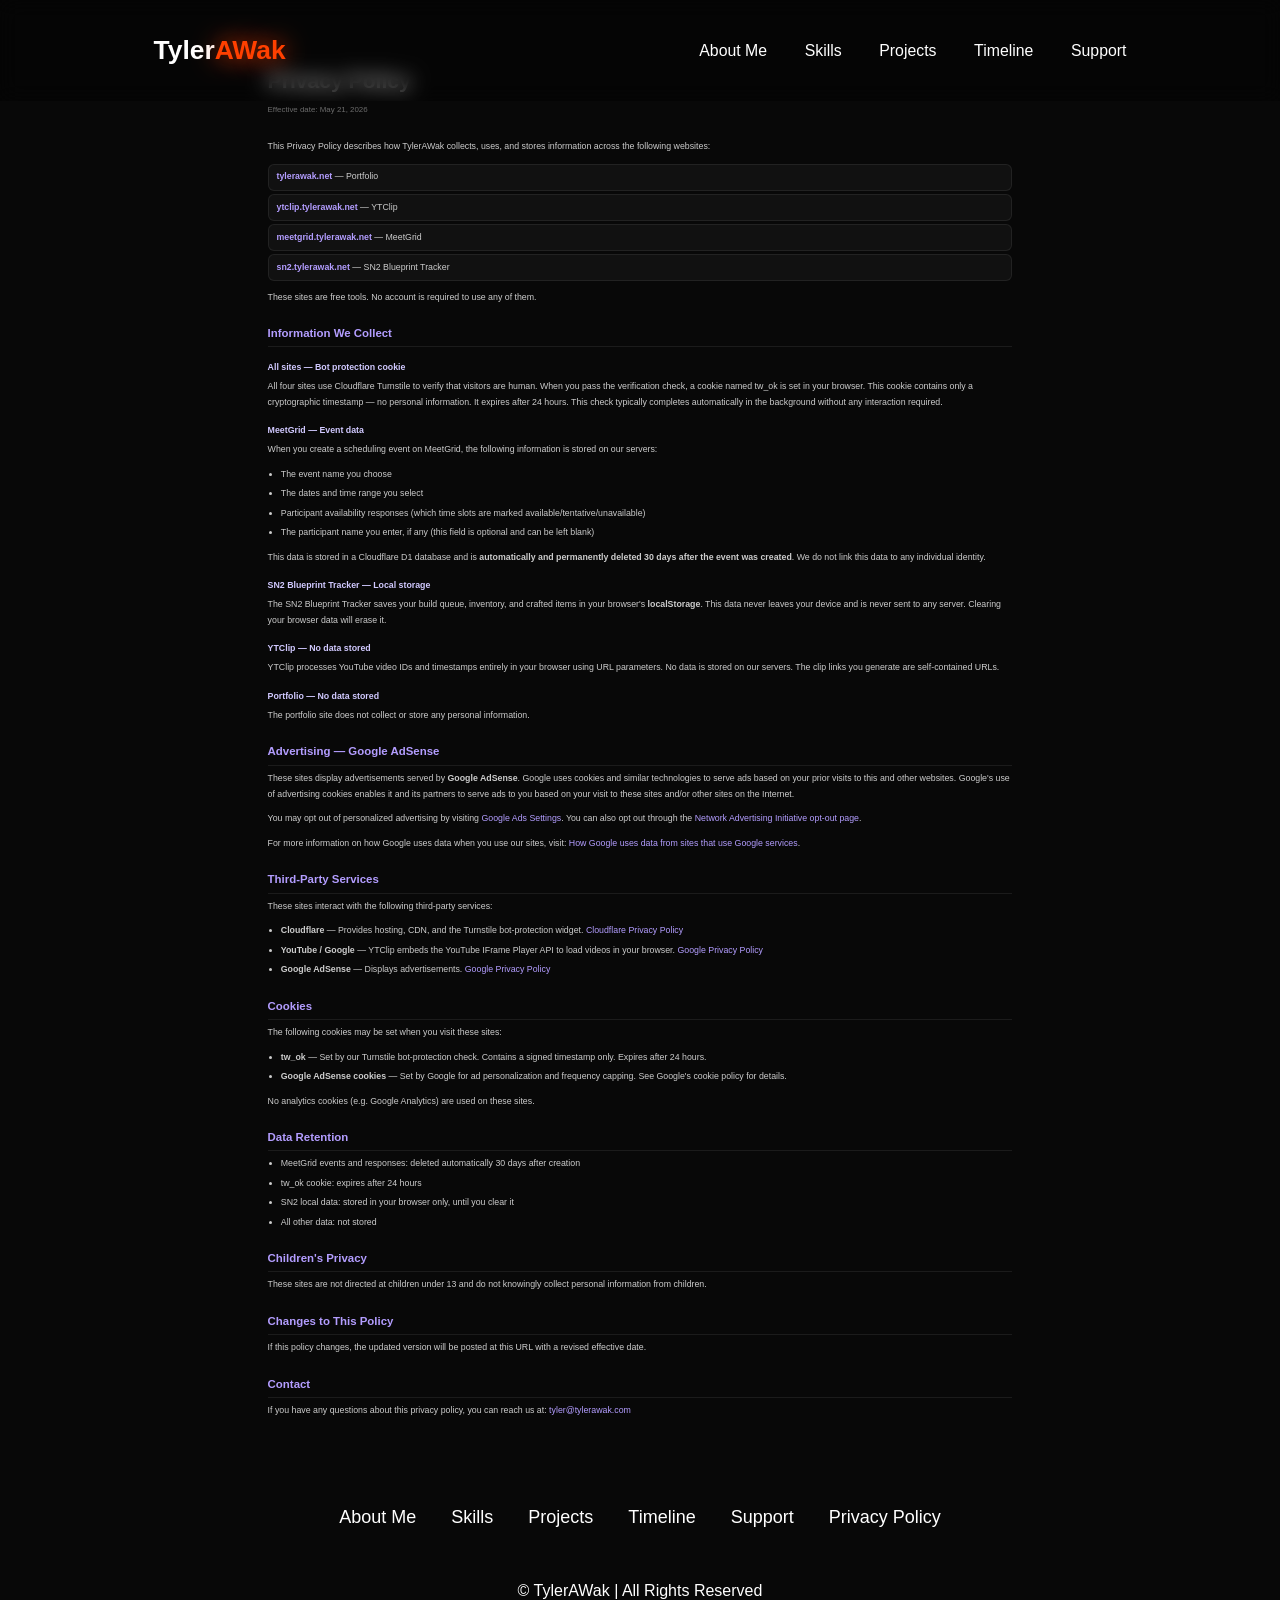
==== privacy.html @ a7d17d27 "Add privacy policy page and footer link Co-Authored-By: Claude Sonnet 4.6 <noreply@anthropic.com>" ====
<!DOCTYPE html>
<html lang="en">
<head>
  <meta charset="UTF-8">
  <meta name="viewport" content="width=device-width, initial-scale=1.0">
  <title>Privacy Policy — TylerAWak</title>
  <meta name="description" content="Privacy policy for tylerawak.net and its tools: YTClip, MeetGrid, and SN2 Blueprint Tracker.">
  <link rel="canonical" href="https://tylerawak.net/privacy">
  <link rel="stylesheet" href="style.css">
  <style>
    .privacy-page {
      max-width: 780px;
      margin: 0 auto;
      padding: 7rem 2rem 4rem;
      color: #ccc;
      line-height: 1.8;
    }
    .privacy-page h1 {
      font-size: 2.4rem;
      color: #fff;
      margin-bottom: .4rem;
    }
    .privacy-page .updated {
      font-size: .9rem;
      color: rgba(255,255,255,.4);
      margin-bottom: 2.5rem;
    }
    .privacy-page h2 {
      font-size: 1.3rem;
      color: #b39dff;
      margin: 2rem 0 .6rem;
      padding-bottom: .3rem;
      border-bottom: 1px solid rgba(255,255,255,.08);
    }
    .privacy-page h3 {
      font-size: 1rem;
      color: #d1c9ff;
      margin: 1.4rem 0 .4rem;
    }
    .privacy-page p { margin-bottom: 1rem; }
    .privacy-page ul {
      margin: .5rem 0 1rem 1.5rem;
    }
    .privacy-page ul li { margin-bottom: .4rem; }
    .privacy-page a { color: #b39dff; }
    .privacy-page a:hover { color: #fff; }
    .privacy-page .site-list {
      list-style: none;
      margin: .5rem 0 1rem 0;
      padding: 0;
    }
    .privacy-page .site-list li {
      background: rgba(255,255,255,.04);
      border: 1px solid rgba(255,255,255,.07);
      border-radius: 6px;
      padding: .5rem .9rem;
      margin-bottom: .4rem;
    }
    .privacy-page .site-list a {
      font-weight: 600;
    }
  </style>
</head>
<body>

  <header class="header">
    <a href="/" class="logo">Tyler<span>AWak</span></a>
    <nav class="navbar">
      <a href="/">About Me</a>
      <a href="/#skills">Skills</a>
      <a href="/#projects">Projects</a>
      <a href="/#timeline">Timeline</a>
      <a href="/support">Support</a>
    </nav>
  </header>

  <div class="privacy-page">
    <h1>Privacy Policy</h1>
    <p class="updated">Effective date: May 21, 2026</p>

    <p>This Privacy Policy describes how TylerAWak collects, uses, and stores information across the following websites:</p>
    <ul class="site-list">
      <li><a href="https://tylerawak.net">tylerawak.net</a> — Portfolio</li>
      <li><a href="https://ytclip.tylerawak.net">ytclip.tylerawak.net</a> — YTClip</li>
      <li><a href="https://meetgrid.tylerawak.net">meetgrid.tylerawak.net</a> — MeetGrid</li>
      <li><a href="https://sn2.tylerawak.net">sn2.tylerawak.net</a> — SN2 Blueprint Tracker</li>
    </ul>

    <p>These sites are free tools. No account is required to use any of them.</p>

    <h2>Information We Collect</h2>

    <h3>All sites — Bot protection cookie</h3>
    <p>All four sites use Cloudflare Turnstile to verify that visitors are human. When you pass the verification check, a cookie named <code>tw_ok</code> is set in your browser. This cookie contains only a cryptographic timestamp — no personal information. It expires after 24 hours. This check typically completes automatically in the background without any interaction required.</p>

    <h3>MeetGrid — Event data</h3>
    <p>When you create a scheduling event on MeetGrid, the following information is stored on our servers:</p>
    <ul>
      <li>The event name you choose</li>
      <li>The dates and time range you select</li>
      <li>Participant availability responses (which time slots are marked available/tentative/unavailable)</li>
      <li>The participant name you enter, if any (this field is optional and can be left blank)</li>
    </ul>
    <p>This data is stored in a Cloudflare D1 database and is <strong>automatically and permanently deleted 30 days after the event was created</strong>. We do not link this data to any individual identity.</p>

    <h3>SN2 Blueprint Tracker — Local storage</h3>
    <p>The SN2 Blueprint Tracker saves your build queue, inventory, and crafted items in your browser's <strong>localStorage</strong>. This data never leaves your device and is never sent to any server. Clearing your browser data will erase it.</p>

    <h3>YTClip — No data stored</h3>
    <p>YTClip processes YouTube video IDs and timestamps entirely in your browser using URL parameters. No data is stored on our servers. The clip links you generate are self-contained URLs.</p>

    <h3>Portfolio — No data stored</h3>
    <p>The portfolio site does not collect or store any personal information.</p>

    <h2>Advertising — Google AdSense</h2>
    <p>These sites display advertisements served by <strong>Google AdSense</strong>. Google uses cookies and similar technologies to serve ads based on your prior visits to this and other websites. Google's use of advertising cookies enables it and its partners to serve ads to you based on your visit to these sites and/or other sites on the Internet.</p>
    <p>You may opt out of personalized advertising by visiting <a href="https://www.google.com/settings/ads" target="_blank" rel="noopener noreferrer">Google Ads Settings</a>. You can also opt out through the <a href="https://www.networkadvertising.org/choices/" target="_blank" rel="noopener noreferrer">Network Advertising Initiative opt-out page</a>.</p>
    <p>For more information on how Google uses data when you use our sites, visit: <a href="https://policies.google.com/technologies/partner-sites" target="_blank" rel="noopener noreferrer">How Google uses data from sites that use Google services</a>.</p>

    <h2>Third-Party Services</h2>
    <p>These sites interact with the following third-party services:</p>
    <ul>
      <li><strong>Cloudflare</strong> — Provides hosting, CDN, and the Turnstile bot-protection widget. <a href="https://www.cloudflare.com/privacypolicy/" target="_blank" rel="noopener noreferrer">Cloudflare Privacy Policy</a></li>
      <li><strong>YouTube / Google</strong> — YTClip embeds the YouTube IFrame Player API to load videos in your browser. <a href="https://policies.google.com/privacy" target="_blank" rel="noopener noreferrer">Google Privacy Policy</a></li>
      <li><strong>Google AdSense</strong> — Displays advertisements. <a href="https://policies.google.com/privacy" target="_blank" rel="noopener noreferrer">Google Privacy Policy</a></li>
    </ul>

    <h2>Cookies</h2>
    <p>The following cookies may be set when you visit these sites:</p>
    <ul>
      <li><strong>tw_ok</strong> — Set by our Turnstile bot-protection check. Contains a signed timestamp only. Expires after 24 hours.</li>
      <li><strong>Google AdSense cookies</strong> — Set by Google for ad personalization and frequency capping. See Google's cookie policy for details.</li>
    </ul>
    <p>No analytics cookies (e.g. Google Analytics) are used on these sites.</p>

    <h2>Data Retention</h2>
    <ul>
      <li>MeetGrid events and responses: deleted automatically 30 days after creation</li>
      <li>tw_ok cookie: expires after 24 hours</li>
      <li>SN2 local data: stored in your browser only, until you clear it</li>
      <li>All other data: not stored</li>
    </ul>

    <h2>Children's Privacy</h2>
    <p>These sites are not directed at children under 13 and do not knowingly collect personal information from children.</p>

    <h2>Changes to This Policy</h2>
    <p>If this policy changes, the updated version will be posted at this URL with a revised effective date.</p>

    <h2>Contact</h2>
    <p>If you have any questions about this privacy policy, you can reach us at: <a href="mailto:tyler@tylerawak.com">tyler@tylerawak.com</a></p>
  </div>

  <footer class="footer">
    <ul class="list">
      <li><a href="/">About Me</a></li>
      <li><a href="/#skills">Skills</a></li>
      <li><a href="/#projects">Projects</a></li>
      <li><a href="/#timeline">Timeline</a></li>
      <li><a href="/support">Support</a></li>
      <li><a href="/privacy">Privacy Policy</a></li>
    </ul>
    <p class="copyright">© TylerAWak | All Rights Reserved</p>
  </footer>

</body>
</html>
---- style.css ----
* {
  margin: 0;
  padding: 0;
  box-sizing: border-box;
  text-decoration: none;
  border: none;
  outline: none;
  scroll-behavior: smooth;
  font-family: "Poppins", sans-serif;
}
:root {
  --bg-color: #080808;
  --second-bg-color: #131313;
  --text-color: #fff;
  --main-color: #ff4000;
}
html {
  font-size: 60%;
  overflow-x: hidden;
}
body {
  background: var(--bg-color);
  color: var(--text-color);
}
.header {
  position: fixed;
  top: 0;
  left: 0;
  width: 100%;
  padding: 4rem 12%;
  background: rgba(0,0,0,0.3);
  backdrop-filter: blur(10px);
  display: flex;
  justify-content: space-between;
  align-items: center;
  z-index: 5;
}
.logo {
  font-size: 3rem;
  color: var(--text-color);
  font-weight: 800;
  cursor: pointer;
  transition: 0.3s ease;
}
.logo:hover { transform: scale(1.1); }
.logo span { text-shadow: 0 0 25px var(--main-color); color: var(--main-color); }
.navbar a {
  font-size: 1.8rem;
  color: var(--text-color);
  margin-left: 4rem;
  font-weight: 500;
  transition: 0.3s ease;
  border-bottom: 3px solid transparent;
}
.navbar a:hover,
.navbar a.active {
  color: var(--main-color);
  border-bottom: 3px solid var(--main-color);
}
#menu-icon {
  font-size: 3.6rem;
  color: var(--main-color);
  display: none;
}
section {
  min-height: 100vh;
  padding: 10rem 12% 10rem;
}

/* Home */
.home {
  display: flex;
  align-items: center;
  justify-content: center;
  gap: 15rem;
}
.home-content {
  display: flex;
  flex-direction: column;
  align-items: baseline;
  text-align: left;
  justify-content: center;
  margin-top: 3rem;
}
span { color: var(--main-color); }
.home-content h3 {
  margin-bottom: 2rem;
  margin-top: 1rem;
  font-size: 3.5rem;
}
.home-content h1 {
  font-size: 7rem;
  font-weight: 700;
  margin-top: 1.5rem;
  line-height: 1;
}
.home-img { border-radius: 50%; }
.home-img img {
  position: relative;
  top: 3rem;
  width: 32vw;
  border-radius: 50%;
  box-shadow: 0 0 25px var(--main-color);
  cursor: pointer;
  transition: 0.4s ease-in-out;
}
.home-img img:hover {
  box-shadow: 0 0 25px var(--main-color), 0 0 50px var(--main-color), 0 0 100px var(--main-color);
}
.home-content p {
  font-size: 1.5rem;
  font-weight: 500;
  line-height: 1.8;
  max-width: 1000px;
}
.social-icons a {
  display: inline-flex;
  justify-content: center;
  align-items: center;
  width: 4.5rem;
  height: 4.5rem;
  background: transparent;
  border: 2px solid var(--main-color);
  font-size: 2.5rem;
  border-radius: 50%;
  color: var(--main-color);
  margin: 3rem 1.5rem 3rem 0;
  transition: 0.3s ease-in-out;
}
.social-icons a:hover {
  color: var(--text-color);
  transform: scale(1.3) translateY(-5px);
  box-shadow: 0 0 25px var(--main-color);
  background-color: var(--main-color);
}
.btn {
  display: inline-block;
  padding: 1rem 2.8rem;
  background: var(--main-color);
  box-shadow: 0 0 25px var(--main-color);
  border-radius: 4rem;
  font-size: 1.6rem;
  color: #000;
  border: 2px solid transparent;
  letter-spacing: 0.1rem;
  font-weight: 600;
  transition: 0.3s ease-in-out;
  cursor: pointer;
}
.btn:hover {
  transform: scale(1.05);
  box-shadow: 0 0 50px var(--main-color);
}
.btn-group {
  display: flex;
  align-items: center;
  gap: 1.5rem;
}
.btn-group a:nth-of-type(2) {
  background-color: #000;
  color: var(--main-color);
  border: 2px solid var(--main-color);
  box-shadow: 0 0 25px transparent;
}
.btn-group a:nth-of-type(2):hover {
  box-shadow: 0 0 25px var(--main-color);
  background-color: var(--main-color);
  color: #000;
}
.text-animation {
  font-size: 3.4rem;
  font-weight: 600;
  min-width: 280px;
}
.text-animation span { position: relative; }
.text-animation span::before {
  content: "Computer Nerd";
  color: var(--main-color);
  animation: words 20s infinite;
}
.text-animation span::after {
  content: "";
  background-color: var(--bg-color);
  position: absolute;
  width: calc(100% + 8px);
  height: 100%;
  border-left: 3px solid var(--bg-color);
  right: -8px;
  animation: cursor 0.6s infinite, typing 20s steps(16) infinite;
}
@keyframes cursor { to { border-left: 2px solid var(--main-color); } }
@keyframes words {
  0%,  25% { content: "Computer Nerd"; }
  26%, 50% { content: "3D Modeler"; }
  51%, 75% { content: "Graphic Designer"; }
  76%,100% { content: "Web Developer"; }
}
@keyframes typing {
  10%,15%,35%,40%,60%,65%,85%,90% { width: 0; }
  5%,25%,30%,50%,55%,75%,80%,100% { width: calc(100% + 8px); }
}

/* Shared heading */
.heading {
  font-size: 8rem;
  text-align: center;
  margin: 5rem 0;
}

/* Skills */
.skills {
  background: var(--second-bg-color);
}
.skills h2 {
  margin-bottom: 5rem;
  color: var(--text-color);
}
.skills-container {
  display: grid;
  grid-template-columns: repeat(3, 1fr);
  align-items: center;
  gap: 2.5rem;
}
.service-box {
  background-color: var(--main-color);
  min-height: 300px;
  border-radius: 3rem;
  border: 5px solid transparent;
  cursor: pointer;
  transition: 0.4s ease-in-out;
}
.service-box:hover {
  background: #fff;
  color: #000;
  border: 5px solid var(--main-color);
  transform: scale(1.03);
}
.service-box .service-info {
  display: flex;
  flex-direction: column;
  text-align: left;
  justify-content: left;
  align-items: baseline;
  padding: 5rem;
}
.service-info h4 {
  font-size: 3rem;
  font-weight: 800;
  line-height: 2;
}
.service-info p {
  font-size: 1.6rem;
  font-weight: 600;
  line-height: 1.7;
  margin: auto;
  margin-bottom: 2rem;
}

/* Projects */
.projects { background: var(--bg-color); }
.projects-box {
  display: flex;
  align-items: center;
  justify-content: center;
  flex-direction: column;
}
.projects .heading { margin-bottom: 5rem; }
.wrapper {
  display: grid;
  grid-template-columns: repeat(2, 1fr);
  gap: 3rem;
  padding: 0 2rem;
  width: 100%;
  max-width: 1200px;
}
.project-item {
  background: rgba(0,0,0,0.7);
  border: 3px solid rgba(238,238,238,0.2);
  border-radius: 2rem;
  padding: 20px 30px;
  cursor: pointer;
  display: flex;
  flex-direction: column;
  align-items: center;
  justify-content: flex-start;
  text-align: center;
  gap: 1.5rem;
  color: var(--text-color);
  transition: 0.4s ease-in-out;
  text-decoration: none;
}
.project-item:hover {
  border: 3px solid var(--main-color);
  transform: translateY(-10px) scale(1.03);
  box-shadow: 0 0 50px var(--main-color);
}
.project-item img {
  width: 15rem;
  border-radius: 1.5rem;
  border: 3px solid var(--main-color);
  box-shadow: 0 0 25px var(--main-color);
}
.project-icon {
  width: 15rem;
  height: 15rem;
  border-radius: 1.5rem;
  border: 3px solid var(--main-color);
  box-shadow: 0 0 25px var(--main-color);
  display: flex;
  align-items: center;
  justify-content: center;
  font-size: 6rem;
  color: var(--main-color);
  background: var(--second-bg-color);
}
.project-item h2 { font-size: 2.8rem; }
.project-item p { font-size: 1.3rem; }

/* Timeline */
.timeline {
  padding: 100px 15px;
  background: var(--second-bg-color);
}
.timeline h2 { margin-bottom: 5rem; }
.timeline-items {
  max-width: 1200px;
  margin: auto;
  display: flex;
  flex-wrap: wrap;
  position: relative;
}
.timeline-items::before {
  content: "";
  position: absolute;
  width: 5px;
  height: 100%;
  background-color: var(--main-color);
  left: calc(50% - 1px);
}
.timeline-item {
  margin-bottom: 40px;
  width: 100%;
  position: relative;
}
.timeline-item:last-child { margin-bottom: 0; }
.timeline-item:nth-child(odd) {
  padding-right: calc(50% + 30px);
  text-align: right;
}
.timeline-item:nth-child(even) { padding-left: calc(50% + 30px); }
.timeline-dot {
  height: 21px;
  width: 21px;
  background-color: var(--main-color);
  box-shadow: 0 0 25px var(--main-color), 0 0 50px var(--main-color);
  position: absolute;
  left: calc(50% - 8px);
  border-radius: 50%;
  top: 10px;
}
.timeline-date {
  font-size: 20px;
  font-weight: 800;
  color: var(--text-color);
  margin: 6px 0 15px;
}
.timeline-content {
  background-color: var(--bg-color);
  border: 3px solid var(--main-color);
  padding: 30px 50px;
  border-radius: 4rem;
  box-shadow: 0 0 10px var(--main-color);
  cursor: pointer;
  transition: 0.3s ease-in-out;
}
.timeline-content:hover {
  transform: scale(1.05);
  box-shadow: 0 0 25px var(--main-color);
}
.timeline-content h3 {
  font-size: 20px;
  color: var(--text-color);
  margin: 0 0 10px;
  font-weight: 500;
}
.timeline-content p {
  color: var(--text-color);
  font-size: 16px;
  font-weight: 300;
  line-height: 22px;
}

/* Scrollbar */
::-webkit-scrollbar { width: 15px; }
::-webkit-scrollbar-thumb { background-color: var(--main-color); }
::-webkit-scrollbar-track { background-color: var(--bg-color); }

/* Footer */
.footer {
  position: relative;
  bottom: 0;
  width: 100%;
  padding: 40px 0;
  background-color: var(--bg-color);
}
.footer .social {
  text-align: center;
  padding-bottom: 25px;
}
.footer .social a {
  font-size: 25px;
  color: var(--main-color);
  border: 2px solid var(--main-color);
  width: 42px;
  height: 42px;
  line-height: 42px;
  display: inline-block;
  text-align: center;
  border-radius: 50%;
  margin: 0 10px;
  transition: 0.3s ease-in-out;
}
.footer .social a:hover {
  transform: scale(1.2) translateY(-10px);
  background-color: var(--main-color);
  color: #000;
  box-shadow: 0 0 25px var(--main-color);
}
.footer ul {
  margin: 0;
  padding: 0;
  font-size: 18px;
  line-height: 1.6;
  text-align: center;
}
.footer ul li { display: inline-block; padding: 0 15px; }
.footer ul li a {
  color: var(--text-color);
  border-bottom: 3px solid transparent;
  transition: 0.3s ease-in-out;
}
.footer ul li a:hover { border-bottom: 3px solid var(--main-color); }
.footer .copyright {
  margin-top: 50px;
  text-align: center;
  font-size: 16px;
  color: var(--text-color);
}

/* Responsive */
@media (max-width: 1285px) {
  html { font-size: 55%; }
  .skills-container {
    padding-bottom: 7rem;
    grid-template-columns: repeat(2, 1fr);
    margin: 0 5rem;
  }
}
@media (max-width: 991px) {
  header { padding: 2rem 3%; }
  section { padding: 10rem 3% 2rem; }
  .timeline-items::before { left: 7px; }
  .timeline-item:nth-child(odd) { padding-right: 0; text-align: left; }
  .timeline-item:nth-child(odd),
  .timeline-item:nth-child(even) { padding-left: 37px; }
  .timeline-dot { left: 0; }
  .skills { padding-bottom: 7rem; }
  .wrapper { grid-template-columns: 1fr; }
  .footer { padding: 2rem 3%; }
}
@media (max-width: 895px) {
  #menu-icon { display: block; }
  .navbar {
    position: absolute;
    top: 100%;
    right: 0;
    width: 50%;
    padding: 1rem 3%;
    background: rgba(0,0,0,0.8);
    backdrop-filter: blur(20px);
    border-bottom-left-radius: 2rem;
    border-left: 2px solid var(--main-color);
    border-bottom: 2px solid var(--main-color);
    display: none;
  }
  .navbar.active { display: block; }
  .navbar a { display: block; font-size: 2rem; margin: 3rem 0; color: var(--text-color); }
  .home { flex-direction: column-reverse; margin: 5rem 4rem; }
  .home-content h3 { font-size: 2.6rem; }
  .home-content h1 { font-size: 8rem; margin-top: 3rem; }
  .home-content p { max-width: 600px; margin: 0 auto; }
  .home-img img { width: 56vw; }
  .skills h2 { margin-bottom: 3rem; }
  .skills-container { grid-template-columns: 1fr; }
}
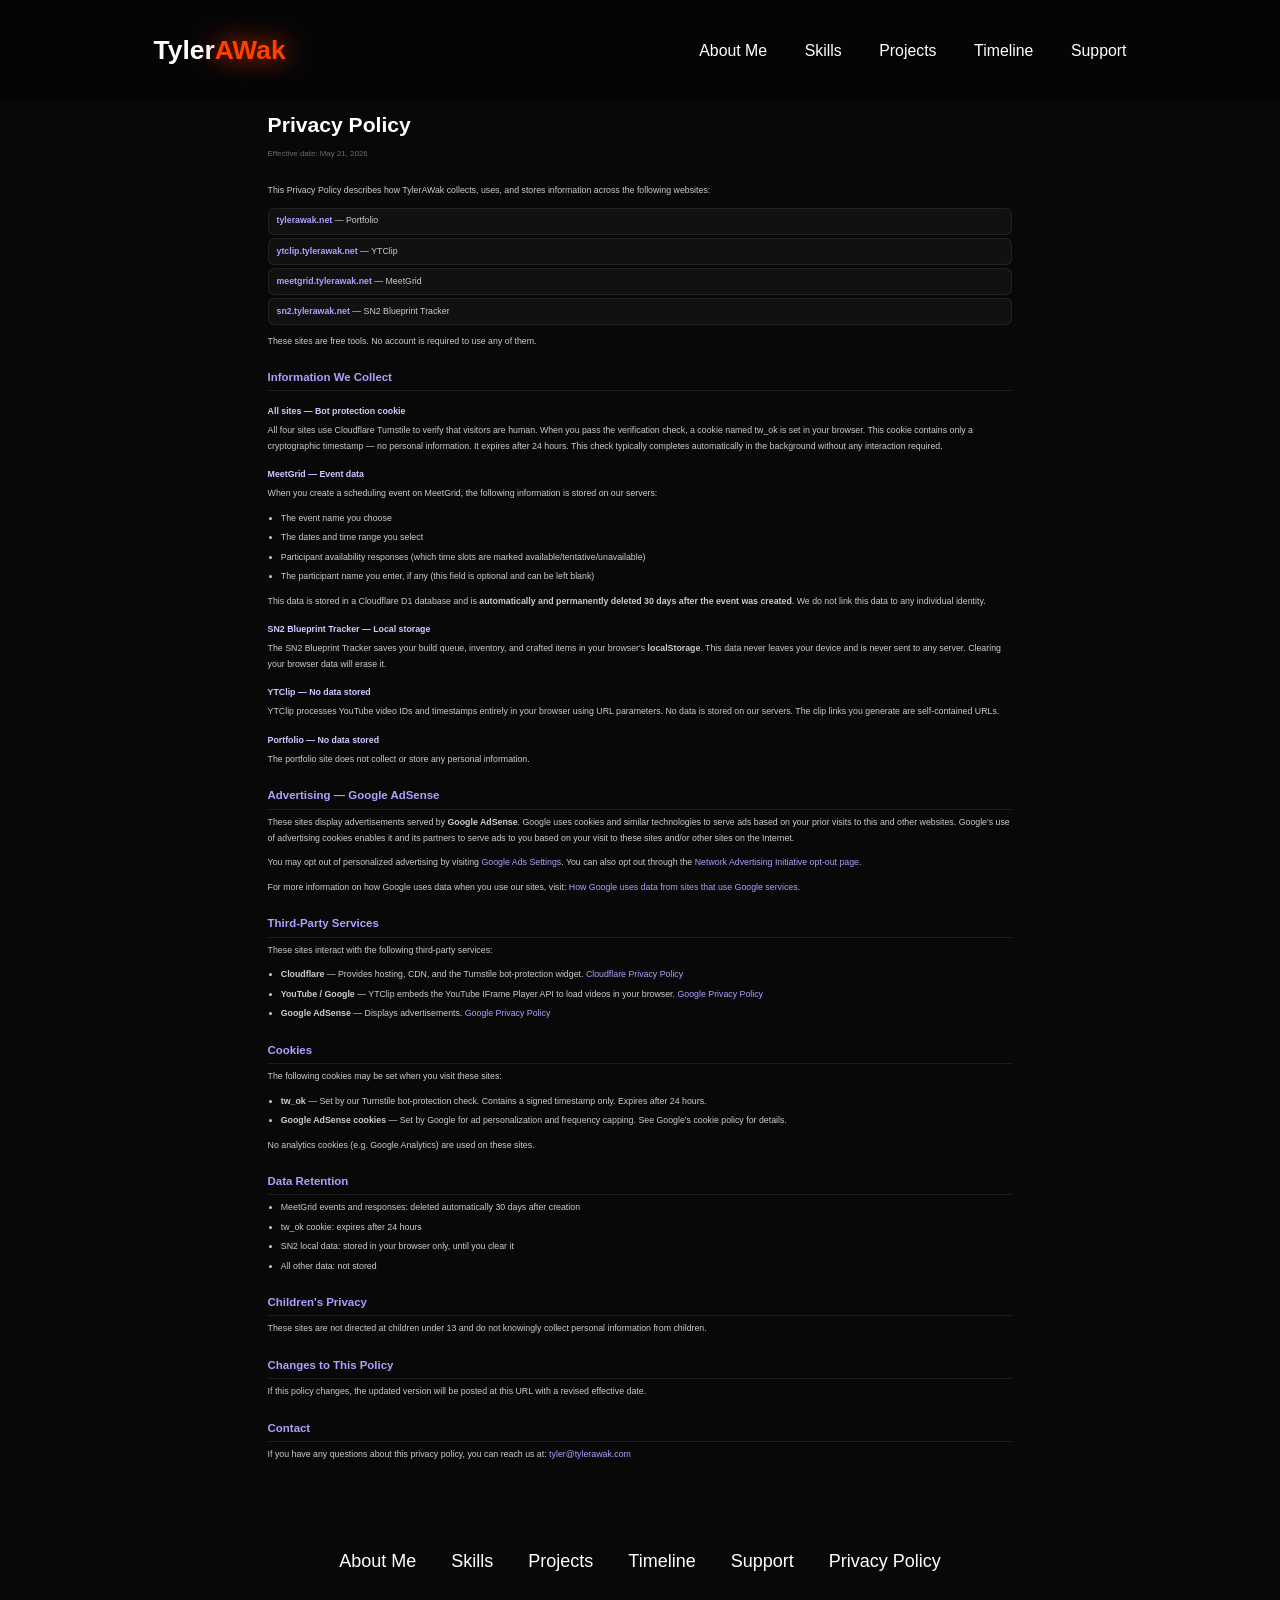
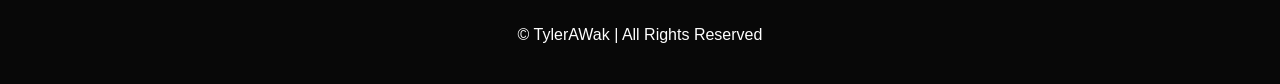
==== commit d3d1df1b: "Fix privacy page header overlap; add privacy link to support footer Co-Authored-By: Claude Sonnet 4." ====
--- a/privacy.html
+++ b/privacy.html
@@ -11,7 +11,7 @@
     .privacy-page {
       max-width: 780px;
       margin: 0 auto;
-      padding: 7rem 2rem 4rem;
+      padding: 12rem 2rem 4rem;
       color: #ccc;
       line-height: 1.8;
     }
